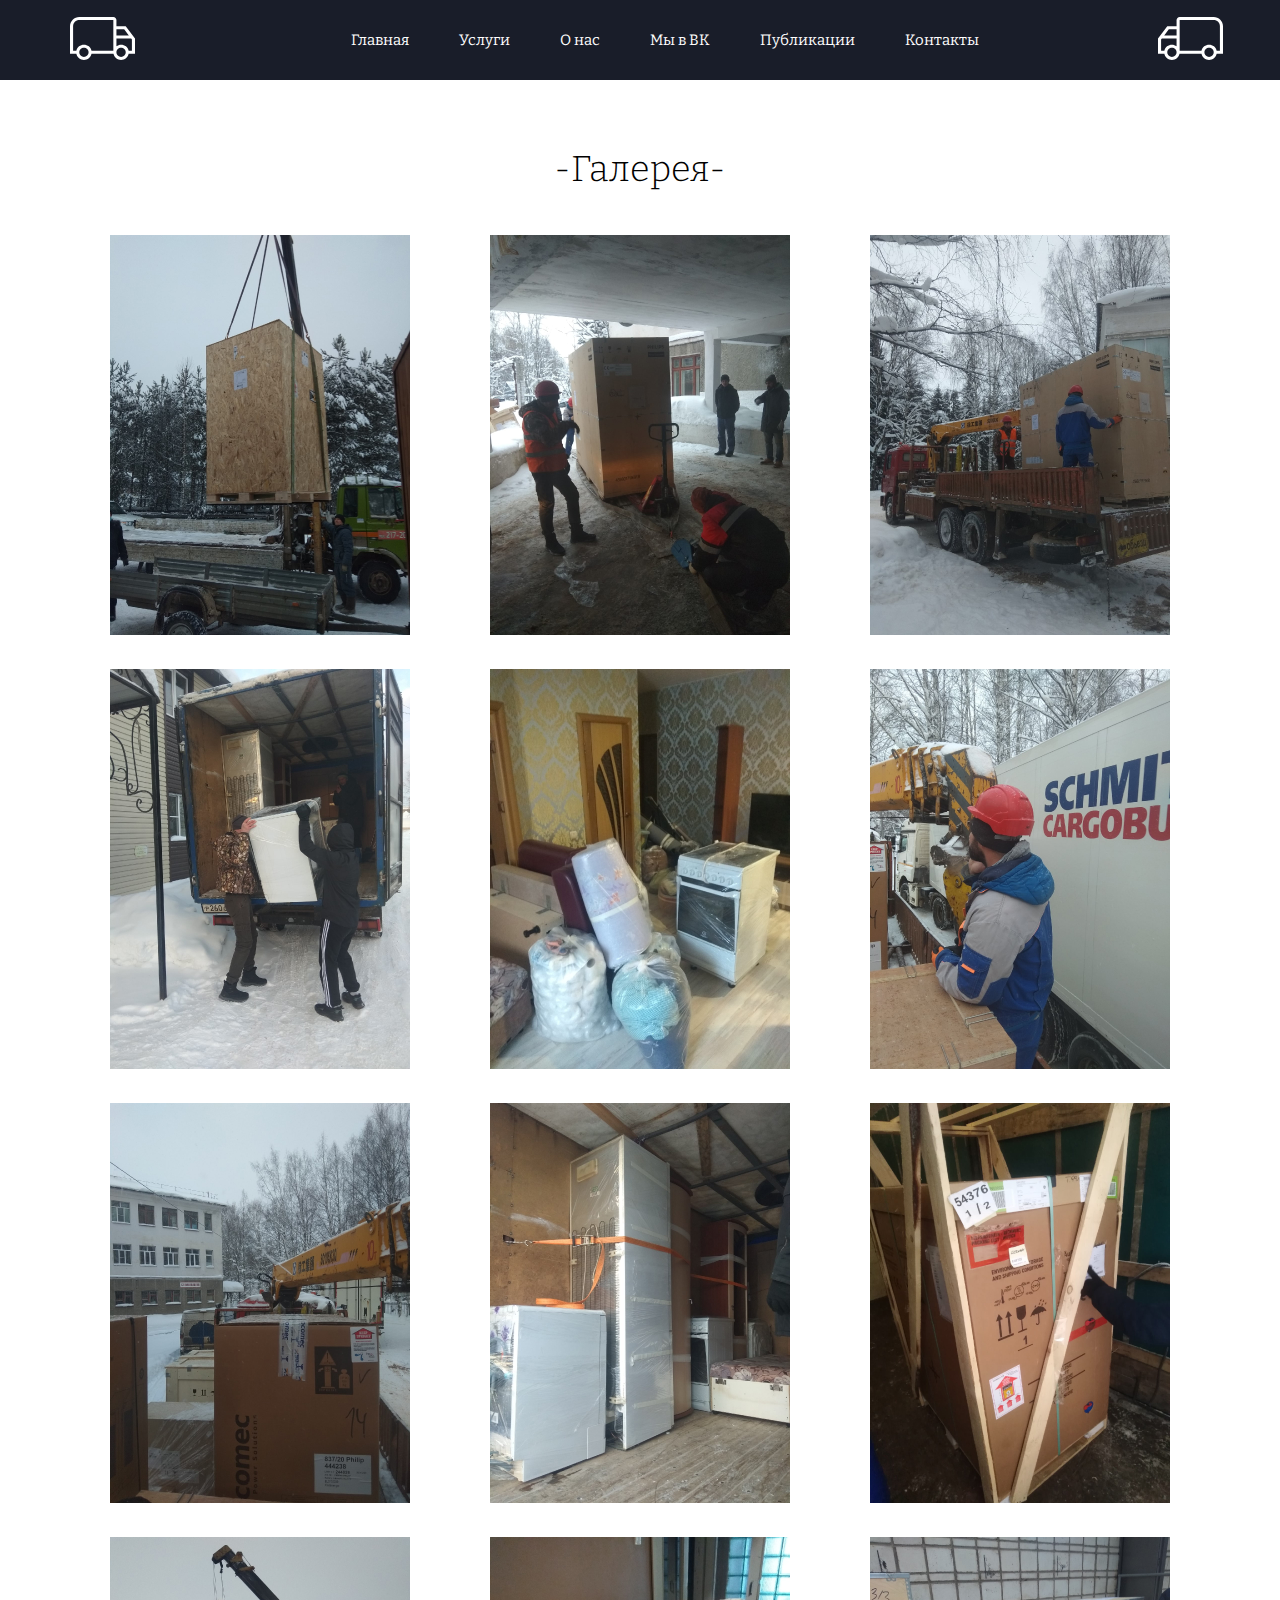
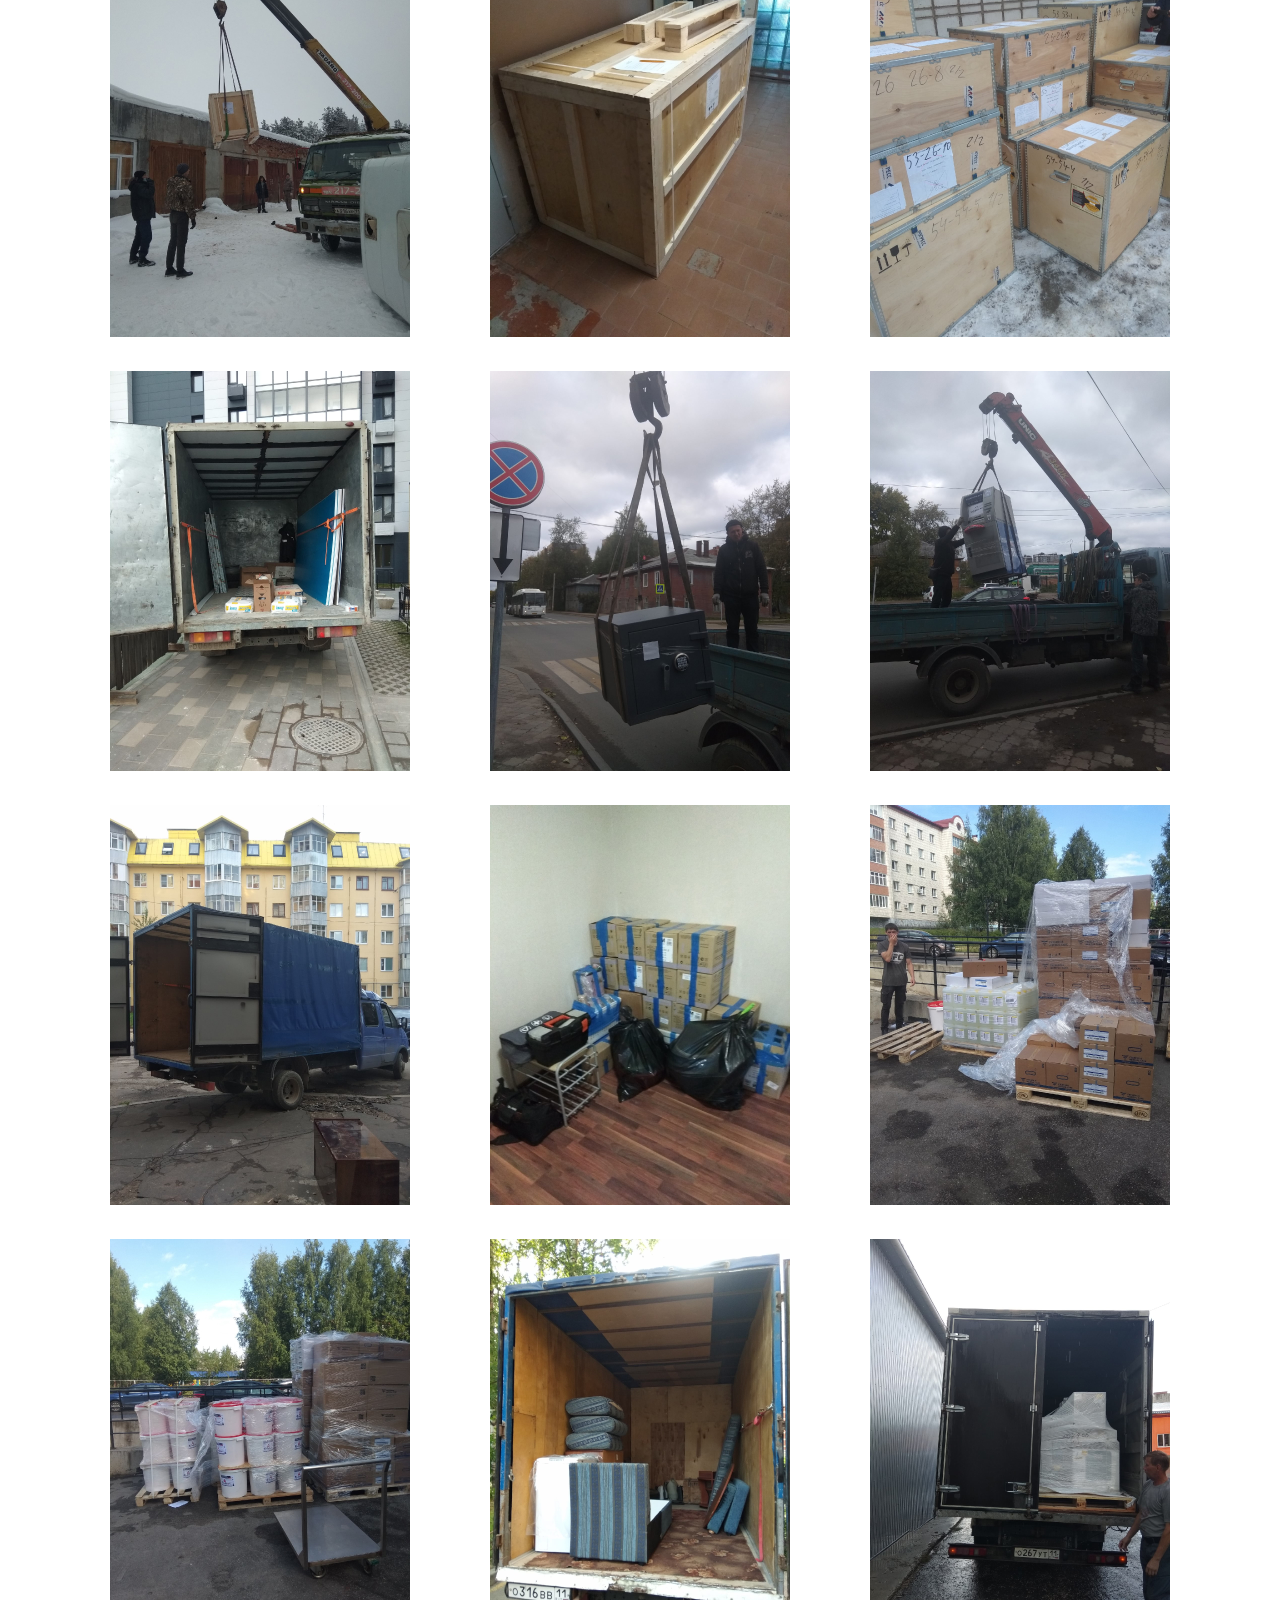
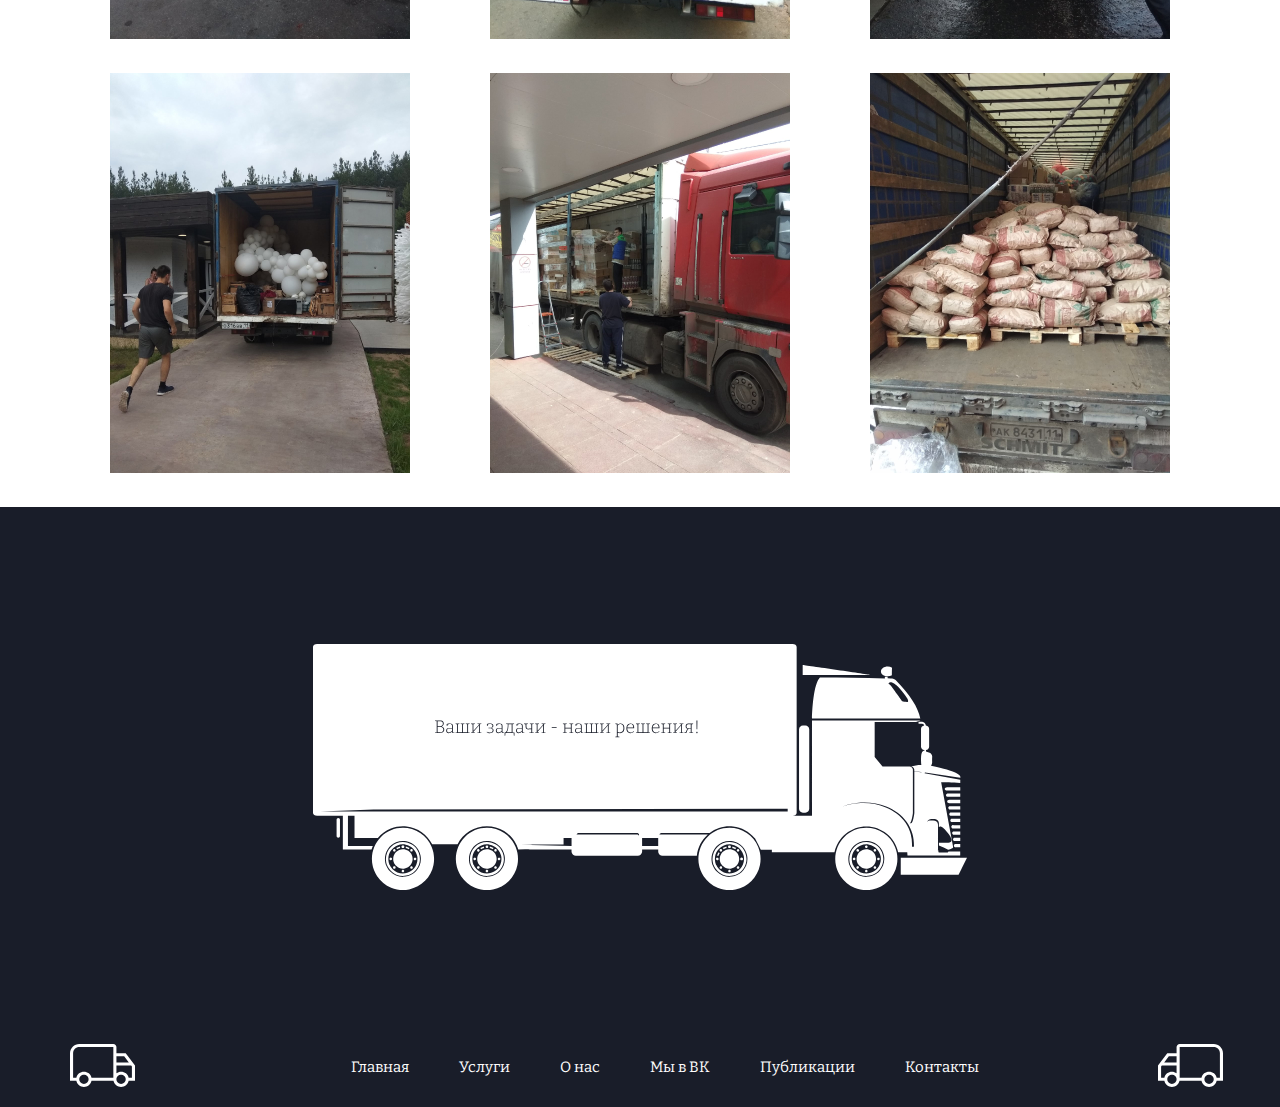
==== work.html @ fd448301 "Add files via upload" ====
<!DOCTYPE html>
<html lang="ru">
<head>
    <meta charset="UTF-8">
    <meta http-equiv="X-UA-Compatible" content="IE=edge">
    <meta name="viewport" content="width=device-width, initial-scale=1.0">
    <meta name="viewport" content="width=1320">
    <link rel="preconnect" href="https://fonts.googleapis.com">
<link rel="preconnect" href="https://fonts.gstatic.com" crossorigin>
<link href="https://fonts.googleapis.com/css2?family=Bitter:ital,wght@0,100;0,200;0,300;0,400;0,700;1,500&display=swap" rel="stylesheet">
    <link rel="stylesheet" href="css/style.css">
    <link href="https://unpkg.com/aos@2.3.1/dist/aos.css" rel="stylesheet">

    <title>Наемный персонал</title>
</head>
<body>
    <header class="header--all_work">
        <div class="container1140">
            <div class="header__inner">
                <div class="header__logoL">
                    <img src="img/logoleft.svg" alt="">
                </div>
                <nav class="nav">
                    <a href="index.html" class="nav__link">Главная</a>
                    <a href="#uslugi" class="nav__link">Услуги</a>
                    <a href="#for_me" class="nav__link">О нас</a>
                    <a href="https://vk.com/yourstaff11" class="nav__link">Мы в ВК</a>
                    <a href="work.html" class="nav__link">Публикации</a>
                    <a href="index.html #kontact" class="nav__link">Контакты</a>
                </nav>
                <div class="header__logoR">
                    <img src="img/logoright.svg" alt="">
                </div>
            </div>
        </div>
    </header>

    <section class="all_work">
        <div class="container1140">
            <div class="parallax"></div>
            <h1 class="all_work_head">-Галерея-</h1>
            <div class="all_work_gal">
                <div class="all_work_item">
                    <img src="img/публикации/work1.jpg" alt="" class="all_work_img">
                </div>
                <div class="all_work_item">
                    <img src="img/публикации/work2.jpg" alt="" class="all_work_img">
                </div>
                <div class="all_work_item">
                    <img src="img/публикации/work3.jpg" alt="" class="all_work_img">
                </div>
                <div class="all_work_item">
                    <img src="img/публикации/work4.jpg" alt="" class="all_work_img">
                </div>
                <div class="all_work_item">
                    <img src="img/публикации/work5.jpg" alt="" class="all_work_img">
                </div>
                <div class="all_work_item">
                    <img src="img/публикации/work6.jpg" alt="" class="all_work_img">
                </div>
                <div class="all_work_item">
                    <img src="img/публикации/work7.jpg" alt="" class="all_work_img">
                </div>
                <div class="all_work_item">
                    <img src="img/публикации/work8.jpg" alt="" class="all_work_img">
                </div>
                <div class="all_work_item">
                    <img src="img/публикации/work9.jpg" alt="" class="all_work_img">
                </div>
                <div class="all_work_item">
                    <img src="img/публикации/work10.jpg" alt="" class="all_work_img">
                </div>
                <div class="all_work_item">
                    <img src="img/публикации/work11.jpg" alt="" class="all_work_img">
                </div>
                <div class="all_work_item">
                    <img src="img/публикации/work12.jpg" alt="" class="all_work_img">
                </div>
                <div class="all_work_item">
                    <img src="img/публикации/work13.jpg" alt="" class="all_work_img">
                </div>
                <div class="all_work_item">
                    <img src="img/публикации/work14.jpg" alt="" class="all_work_img">
                </div>
                <div class="all_work_item">
                    <img src="img/публикации/work15.jpg" alt="" class="all_work_img">
                </div>
                <div class="all_work_item">
                    <img src="img/публикации/work16.jpg" alt="" class="all_work_img">
                </div>
                <div class="all_work_item">
                    <img src="img/публикации/work17.jpg" alt="" class="all_work_img">
                </div>
                <div class="all_work_item">
                    <img src="img/публикации/work18.jpg" alt="" class="all_work_img">
                </div>
                <div class="all_work_item">
                    <img src="img/публикации/work19.jpg" alt="" class="all_work_img">
                </div>
                <div class="all_work_item">
                    <img src="img/публикации/work20.jpg" alt="" class="all_work_img">
                </div>
                <div class="all_work_item">
                    <img src="img/публикации/work21.jpg" alt="" class="all_work_img">
                </div>
                <div class="all_work_item">
                    <img src="img/публикации/work22.jpg" alt="" class="all_work_img">
                </div>
                <div class="all_work_item">
                    <img src="img/публикации/work23.jpg" alt="" class="all_work_img">
                </div>
                <div class="all_work_item">
                    <img src="img/публикации/work24.jpg" alt="" class="all_work_img">
                </div>

                
                
            </div>
        </div>
       
    </section>
    
    <footer class="footer">
    
    </footer>

    <header class="header--all_work">
        <div class="container1140">
            <div class="header__inner">
                <div class="header__logoL">
                    <img src="img/logoleft.svg" alt="">
                </div>
                <nav class="nav">
                    <a href="index.html" class="nav__link">Главная</a>
                    <a href="#uslugi" class="nav__link">Услуги</a>
                    <a href="#for_me" class="nav__link">О нас</a>
                    <a href="https://vk.com/yourstaff11" class="nav__link">Мы в ВК</a>
                    <a href="work.html" class="nav__link">Публикации</a>
                    <a href="index.html #kontact" class="nav__link">Контакты</a>
                </nav>
                <div class="header__logoR">
                    <img src="img/logoright.svg" alt="">
                </div>
            </div>
        </div>
    </header>
    
</body>
</html>
---- css/style.css ----
/* Стили отображения /////////////////////////*/
::-webkit-scrollbar{
    width: 15px;
}

::-webkit-scrollbar-track{
    background: #969696;
}

::-webkit-scrollbar-thumb{
    background: #191D29;
    border-radius: 8px;
    border: 3px solid #969696;
    transition: 1s;
}

::-webkit-scrollbar-thumb:hover{
    background: #2d344b;
    border: 3px solid #969696;
}





body{
    margin: 0;

    font-family: 'Bitter', sans-serif;
    font-size: 14px;
    color: #0000;
    background-color: #fff;
    -webkit-font-smoothing:antialiased;
    min-width: 1140px;

}

*,
*::before,
*::after{
    box-sizing: border-box;
}

.container1140{
    width: 100%;
    max-width: 1140px;
    margin: 0 auto;
}

.container1220{
    width: 100%;
    max-width: 1220px;
    margin: 0 auto;
}

.container1320{
    width: 100%;
    max-width: 1320px;
    margin: 0 auto;
}

/* Навигация /////////////////////////*/

.header{
    position: absolute;
    background-color: #191D29;
    width: 100%;
    height: 80px;
    display: flex;
    align-items: center;
    z-index: 1000;
    /* position: fixed;
    top: 0;*/
} 

.header--all_work{
    background-color: #191D29;
    width: 100%;
    height: 80px;
    display: flex;
    align-items: center;
    z-index: 1000;
    /* position: fixed;
    top: 0;*/
} 

.header__logoL{
    width: 52px;
    height: 47px;
}

.header__logoR{
    width: 52px;
    height: 47px;
}

.nav{
    display: flex;
}

.nav__link{
    margin-left: 50px;
    color: #fff;
    text-decoration: none;
    transition: 0.1s linear;
    font-size: 15px;
    font-weight: normal;
}

.nav__link:hover{
    color: #FF8A00;
}


.header__inner{
    display: flex;
    justify-content: space-between;
    align-items: center;
}

/* Хеадер /////////////////////////*/

.intro{
    
    width: 100%;
    height: 100vh;
    background: #191D29;
    z-index: 3;
    display: flex;
    flex-direction: column;
    justify-content: center;
}

.intro__content{
    
    width: 100%;
    max-width: 1920px;
    height: 80vh;
    display: flex;
    flex-direction: column;
    justify-content: center;
    background: #191D29;
    z-index: 3;
    margin-top: 50px;
}


.intro__title{
    font-family: "Bitter";
    color: white;
    font-weight: 300;
    animation: intro__title 1s 1;
}

@keyframes intro__title{
    0%{
        color: #191D29;
        margin-left: -70px;
    }
    100%{
        color: #fff;
    }
}

.intro__inner{
    text-align: center;
    margin: 0 auto;
}

.intro__subtitle{
    font-family: "Bitter";
    font-size: 64px;
    color: white;
    font-weight: 300;
    animation: intro__subtitle 2s 1;
}

@keyframes intro__subtitle{
    0%{
        color: #191D29;
        margin-left: -90px;
    }
    50%{
        color: #191D29;
        margin-left: -90px;
    }
    100%{
        color: #fff;
    }
}

.orange{
    color: #FF8A00;
    animation: sporange 2s 1;
}

@keyframes sporange{
    0%{
        color: #191D29;
        margin-left: -45px;
    }
    50%{
        color: #191D29;
    
    }
    100%{
        color: #FF8A00;
    }
}

.intro__title1{
    font-family: "Bitter";
    color: white;
    font-weight: 100;
    animation: intro__title1 3s;
}

@keyframes intro__title1{
    0%{
        color: #191D29;
        margin-left: -90px;
    }
    60%{
        color: #191D29;
        margin-left: 90px;
    }
    100%{
        color: #fff;
    }
}
.btn{
    display: inline-block;
    vertical-align: top;
    font-size: 15px;
    color: #191D29;
    background-color: white;
    font-weight: 500;
    text-decoration: none;
    padding: 13px 20px;
    border-radius: 2px;
    font-family: "Bitter";
    transition: background .1s linear;
    text-align: center;
    margin-top: 40px;
    animation: btn 4s;
}



@keyframes btn{
    0%{
        color: #191D29;
        background-color: #191D29;
    }
    90%{
        color: #191D29;
        background-color: #191D29;
    }
    100%{
        display: block;
    }
}

.btn--all{
    display: inline-block;
    vertical-align: top;
    font-size: 24px;
    color: black;
    background-color: white;
    border: grey 1px solid;
    font-weight: 300;
    text-decoration: none;
    padding: 13px 20px;
    border-radius: 2px;
    font-family: "Bitter";
    transition: background .1s linear;
    text-align: center;
    margin-top: 40px;

}

.btn:hover{
    background-color: #FF8A00;
    border-top-color: #944f01fd;
}


.btn--all:hover{
    border: #FF8A00 1px solid;
    color: #FF8A00;
}

.down_txt{
    font-family: "Bitter";
    font-size: 15px;
    color: #FF8A00;
    margin-bottom: 30px;
    animation: down_txt 5s;
}

@keyframes down_txt{
    0%{
        color: #191D29;
        
    }
    90%{
        color: #191D29;
        
    }
    100%{
        color: #FF8A00;
    }
}

.arrow_down{
    text-align: center;
    animation: arrow 5s;
}

@keyframes arrow{
    0%{
        opacity: 0;
        
    }
    90%{
        opacity: 0;
        
    }
    100%{
        opacity: 1;
    }
}

/* Обо мне /////////////////////////*/

.for_me{
    padding-top: 100px;
    
}

.background{
    background: url(../img/driver.svg) center center/ cover no-repeat;
}

.for_me_item{
    display: flex;
    
}

.for_me_content{
    font-family: "Bitter";
    display: flex;
    flex-direction: column;
    justify-content: flex-start;
    margin-left: 25px;
}

.for_me_head{
    font-family: "Bitter";
    font-style: normal;
    font-weight: 300;
    font-size: 36px;
    line-height: 100px;
    color: black;
}

.for_me_txt{
    font-family: "Bitter";
    font-style: normal;
    font-weight: 300;
    font-size: 18px;
    line-height: 40px;
    color: #4A4A4A;
}

.for_me_txt{
    display: flex;
    flex-wrap: wrap;
}

.for_me_img{
    width: 553px;
    height: 368px;
}

.for_me_photo{
    position: relative;
}

.social{
    margin-top: 20px;
}

.social__item{
    margin-right: 6px;
}

/* Лучшие работы /////////////////////////*/

.best_work{
    padding-top: 45px;
    padding-bottom: 50px;
}

.best_content{
    display: flex;
    flex-direction: row;
    flex-wrap: wrap;
}

/* .work_item .work_img_prew{
    display: none;
}

.work_item:hover .work_img_prew{
    display: block;
    position: absolute;
    z-index:21;
    object-fit: cover;
    width: 553px;
    height: 400px;
    overflow: hidden;
} */


.work_img{
    object-fit: cover;
    width: 553px;
    height: 335px;
    z-index: 1;
    overflow: hidden;
    transition: 3s;
}

.work_img2{
    object-fit: cover;
    width: 553px;
    height: 335px;
    z-index: 1;
    overflow: hidden;
    transition: 4s;
}

.work_img:hover{
    object-fit: cover;
    width: 553px;
    height: 738px;
    z-index: 1;
    overflow: hidden;
}

.work_img2:hover{
    object-fit: cover;
    width: 773px;
    height: 750px;
    z-index: 1;
    overflow: hidden;
}

.work_item{
    display: flex;
    flex-direction: row;
    width: 553px;
    height: 335px;
    max-width: 50%;
    position: relative;
    overflow: hidden;
    flex-wrap: wrap;
    margin-bottom: 34px;

}




.work_item:nth-child(2n){
    margin-left: 34px;
    
}

.best_work_head{
    font-family: "Bitter";
    font-style: normal;
    font-weight: 300;
    font-size: 36px;
    line-height: 100px;
    color: black;
    text-align: center;
    padding-bottom: 30px;
    
}

.best_btn{
    text-align: center;
}

/* Сервисы /////////////////////////*/

.services{
    
    background: url(../img/Frame14.svg);
    background-position: bottom 400px center;
    background-attachment: fixed;
    background-repeat: no-repeat;
    height: 911px;
    z-index: -3;

} 

.nojnici{
    background: url(../img/Услуги1.svg) center center/ cover no-repeat;
    height: 911px;
    
}

.phonorez{
    position: relative;
    text-align: center;
    margin: -120px 0 0 0;
    z-index: -2;
}

.services_head{
    position: relative;
    font-family: "Bitter";
    font-style: normal;
    font-weight: 300;
    font-size: 36px;
    line-height: 100px;
    color: white;
    text-align: center;
    padding-top: 20px;
    z-index: 2;
}

.serv_inner_head{
    font-family: "Bitter";
    font-style: normal;
    font-weight: 300;
    font-size: 36px;
    color: #FF8A00;
    margin-top: 100px;
}

.services_content{
    font-family: "Bitter";
    font-style: normal;
    font-weight: 300;
    font-size: 24px;
    color: #fff;
    margin-top: 60px;
    display: flex;

}


.services_content .opis{
    color: gray;
    transition: 1s;
    opacity: 0;
}

.services_content:hover .opis{
    font-weight: 300;
    color: gray;
    margin-left: 20px;
    opacity: 1;
}

.services__inner{
    display: flex;
}


.services__inner .services_item2{
    margin-left: 300px;
}


/* Почему меня? ///////////////////////// */

.why_me{
    background: url(../img/driver.svg) center center/ cover no-repeat;
    padding-top: 49px;
    padding-bottom: 49px;
    background-size: 400px;
}

.why_me_head{
    font-family: "Bitter";
    font-style: normal;
    font-weight: 300;
    font-size: 36px;
    color: black;
    text-align: center;

}

.why_me_item{
    width: 30%;
    margin-top: 23px;
    text-align: center;

}


.why_me_title{
    font-family: "Bitter";
    font-style: normal;
    font-weight: normal;
    font-size: 24px;
    color: black;
}

.why_me_text{
    font-family: "Bitter";
    font-style: normal;
    font-weight: normal;
    font-size: 16px;
    line-height: 32px;
    color: rgb(83, 83, 83);
}

.why_me_wrapper{
    display: flex;
    justify-content: space-between;
}

.why_me_img{
    width: auto;
    height: 85px;
}

/* Бренд ///////////////////////// */

.brend{
    background: white;
    height: 250px;
}

.brend_inner{
    height: 250px;
    display: flex;
    justify-content: space-around;
    align-items: center;
}

.brend_img{
    width: 150px;
    height: auto;
}

.brend_item{
    opacity: .2;
    transition: .5s;
}

.brend_item:hover{
    opacity: 1;
}

/* Публикации ///////////////////////// */


.public_img{
    transition: .5s;
    width: 218px;
    height: auto;
}



.public{
    background: #191D29;
    padding-top: 20px;
    padding-bottom: 55px;
}

.public_inner{
    display: flex;
    justify-content: space-around;
    align-items: center;
}

.public_head{
    font-family: "Bitter";
    font-style: normal;
    font-weight: 300;
    font-size: 36px;
    color: white;
    text-align: center;
    padding-bottom: 20px;
}



/* Блог ///////////////////////// */

.blog{
    padding-top: 43px;
}

.blog_head{
    font-family: "Bitter";
    font-style: normal;
    font-weight: 300;
    font-size: 36px;
    color: black;
    text-align: center;
    padding-bottom: 20px;
}

.blog_inner{
    display: flex;
    justify-content: space-between;
}

.blog_item{
    width: 33.3333%;
}

.blog_name{
    font-family: "Bitter";
    font-style: normal;
    font-weight: normal;
    font-size: 18px;
    color: #656565;
    margin-top: 25px;
}

.blog_title{
    font-family: "Bitter";
    font-style: normal;
    font-weight: normal;
    font-size: 24px;
    line-height: 59px;
    text-decoration: underline 2px;
    color: #000000;
    margin-top: 7px;
    letter-spacing: 2px;
}

.blog_text{
    font-family: "Bitter";
    font-style: normal;
    font-weight: normal;
    font-size: 18px;
    line-height: 28px;
    letter-spacing: -0.02em;
    color: #656565;
    width: 80%;
    margin-top: 20px;
    margin-bottom: 20px;
}

.blog_link{
    font-family: "Bitter";
    font-style: normal;
    font-weight: 300;
    font-size: 24px;
    line-height: 59px;
    letter-spacing: 0.105em;
    color: #000000;
    text-decoration: none;
    margin-bottom: 0;
}

.blog_link:hover{
    font-family: "Bitter";
    font-style: normal;
    font-weight: 300;
    font-size: 24px;
    line-height: 59px;
    letter-spacing: 0.105em;
    color: #FF8A00;
}

.blog_link:active{
    font-family: "Bitter";
    font-style: normal;
    font-weight: 300;
    font-size: 24px;
    line-height: 59px;
    letter-spacing: 0.105em;
    color: #bb6503;
}

/* Footer ///////////////////////// */

.footer{
    background: url(../img/Подвал.svg) center center/ cover no-repeat;
    height: 520px;
}















/* Все работы ///////////////////////// */

.all_work{
    padding-top: 43px;
}

.all_work_head{
    font-family: "Bitter";
    font-style: normal;
    font-weight: 300;
    font-size: 36px;
    color: black;
    text-align: center;
    padding-bottom: 20px;

}



.all_work_gal{
    display: flex;
    flex-wrap: wrap;
    justify-content: space-around;
}

.all_work_img{
    margin-bottom: 30px;
    width: 300px;
}

/* Резюме ///////////////////////// */

.resume_txt{
    font-family: "Bitter";
    font-style: normal;
    font-weight: 300;
    font-size: 18px;
    line-height: 40px;
    color: #4A4A4A;
    text-align: justify;
}


/* Контакты ///////////////////////// */

.how_call_me{
    margin: 0 auto;
}

.call_item:nth-child(2n+1){
    padding-top: 48px;
    padding-bottom: 48px;
    background: #191D29;
    color: white;
    font-family: Bitter;
    font-style: normal;
    font-weight: 300;
    font-size: 24px;
    line-height: 59px;
    display: flex;
    justify-content: center;
    align-items: center;
}

.call_item:nth-child(2n){
    padding-top: 48px;
    padding-bottom: 48px;
    background: #ffffff;
    color: #191D29;
    font-family: Bitter;
    font-style: normal;
    font-weight: 300;
    font-size: 24px;
    line-height: 59px;
    display: flex;
    justify-content: center;
    align-items: center;
}

.call_img{
    margin-right: 34px;
}

/* Кнопка вверх ///////////////////////// */


.btn--up{
    display: inline-block;
    
    
}

.up_img{
    width: 50px;
    height: 50px;
}


.btn_up{
    padding: 0;
    margin-left: 2%;
    position: absolute;
    top: 90%;
    position: fixed;
    opacity: 50%;
    transition: .5s;

    
}



.btn_up:hover{
    margin-left: 2%;
    position: absolute;
    top: 90%;
    position: fixed;
    opacity: 100%;

}
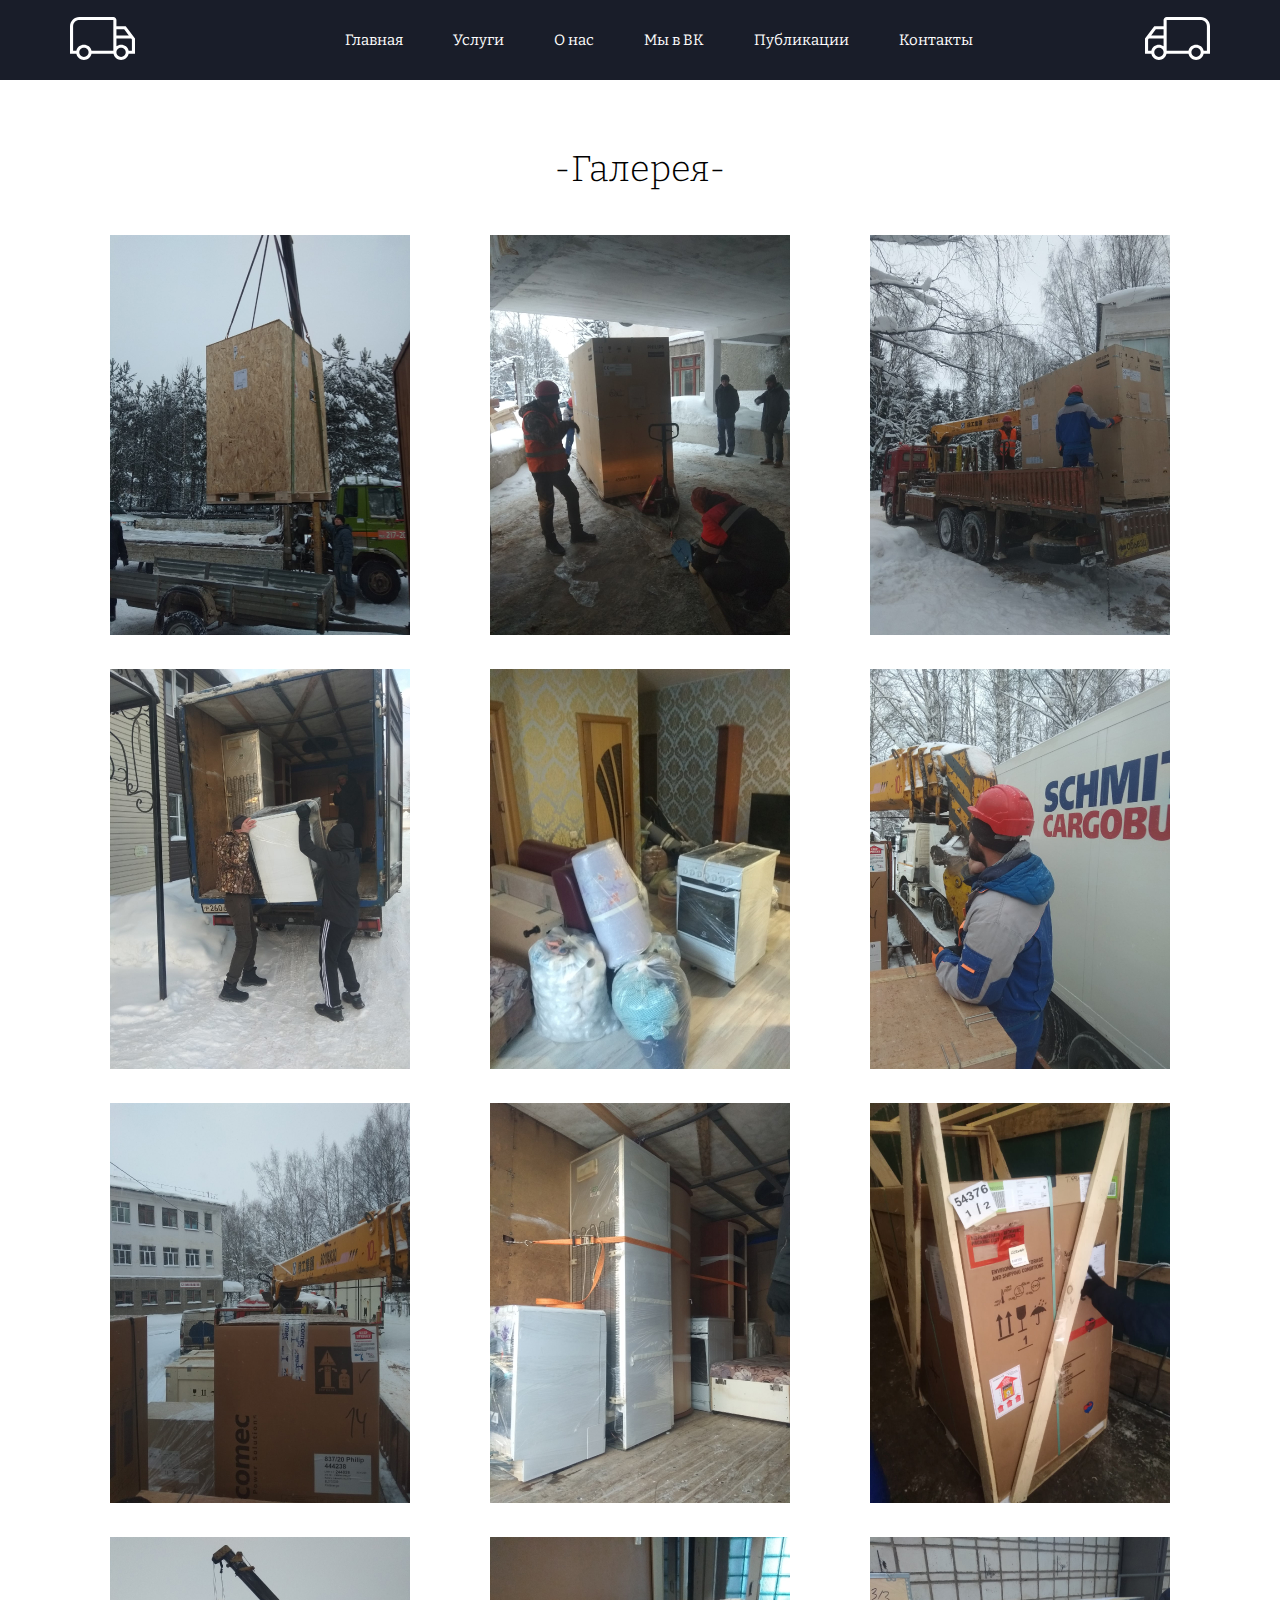
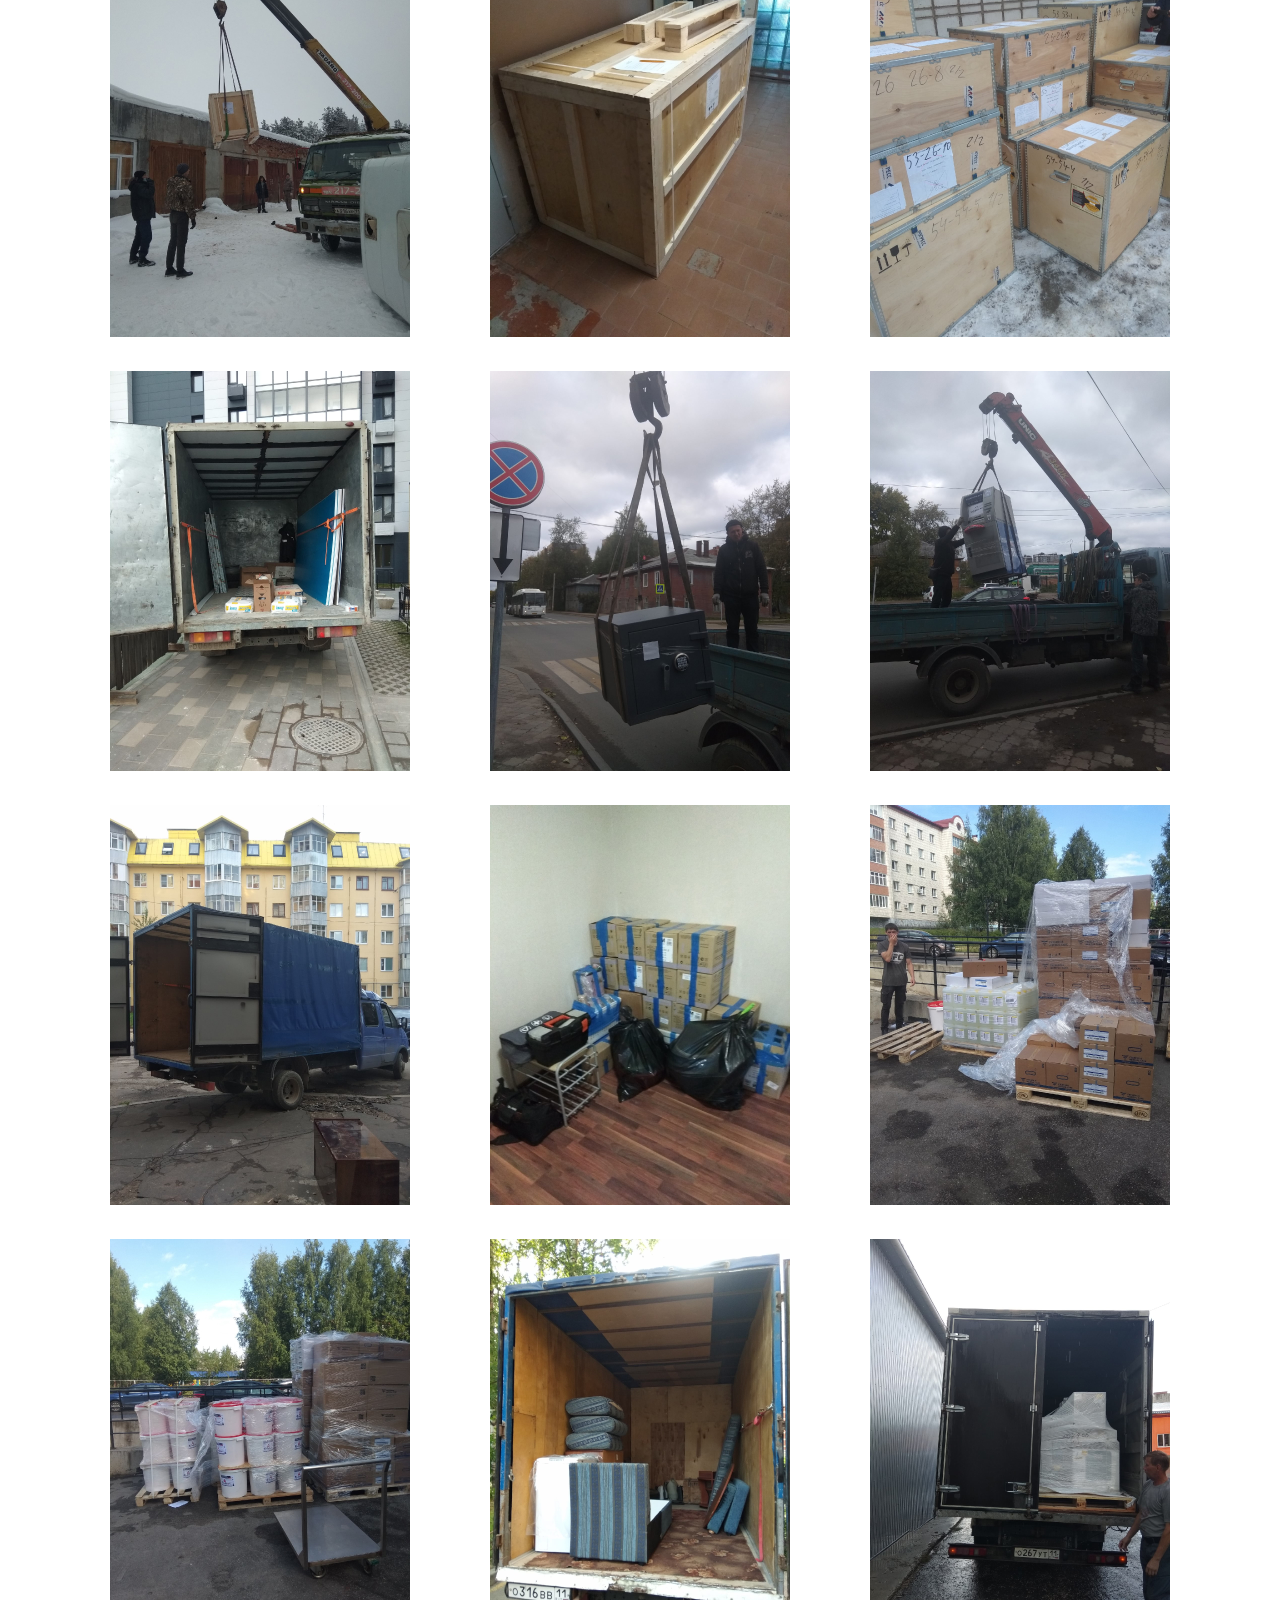
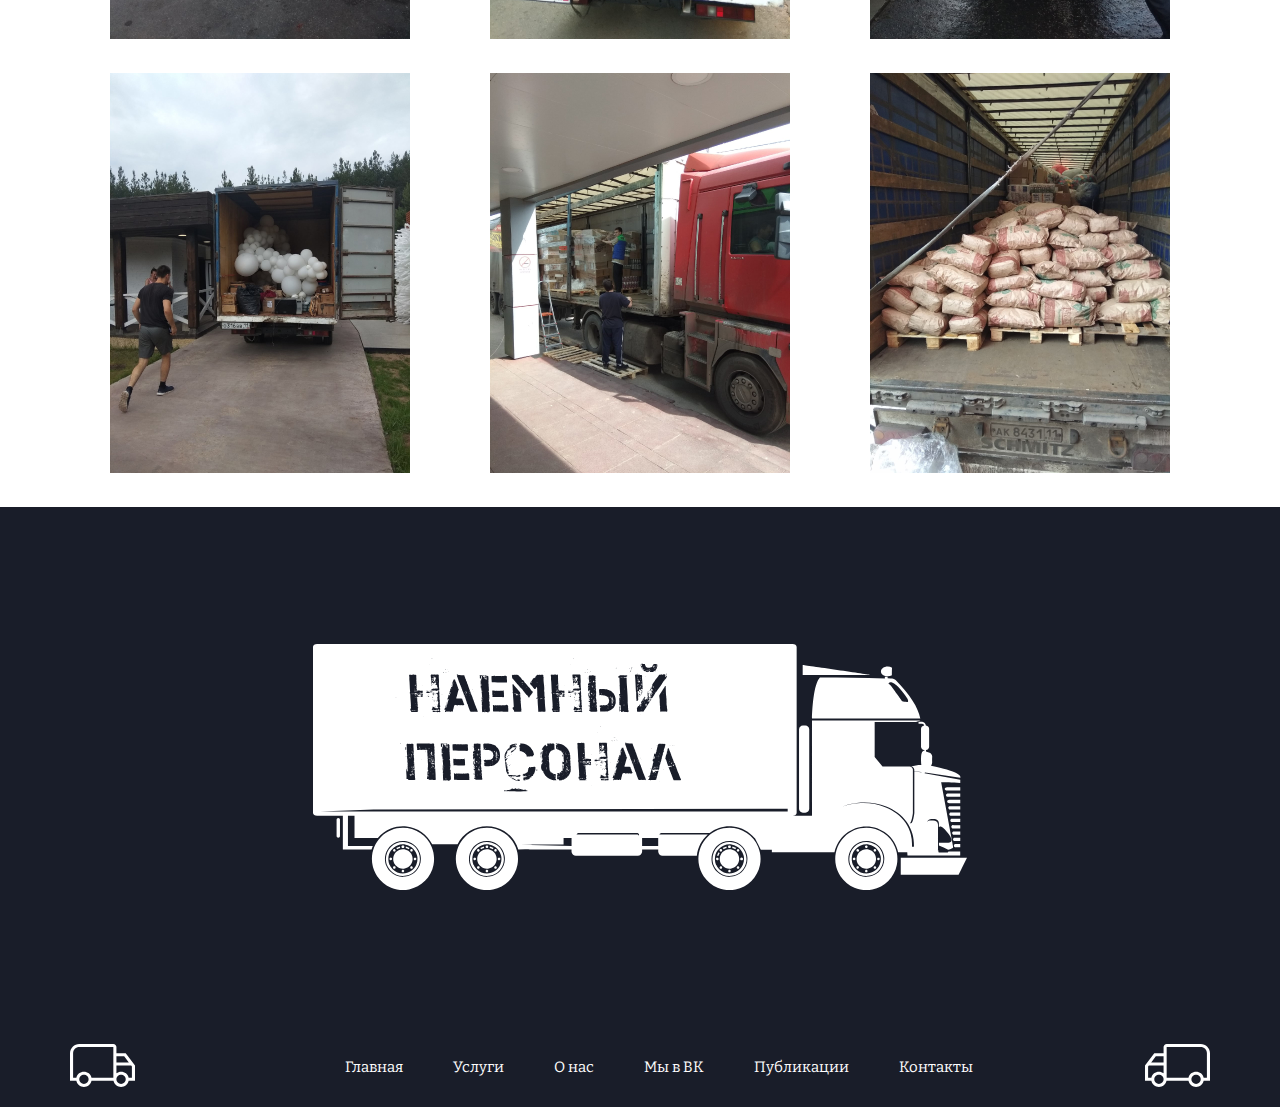
==== commit 12d4c8c3: "Update work.html" ====
--- a/work.html
+++ b/work.html
@@ -22,8 +22,8 @@
                 </div>
                 <nav class="nav">
                     <a href="index.html" class="nav__link">Главная</a>
-                    <a href="#uslugi" class="nav__link">Услуги</a>
-                    <a href="#for_me" class="nav__link">О нас</a>
+                    <a href="index.html #uslugi" class="nav__link">Услуги</a>
+                    <a href="index.html #for_me" class="nav__link">О нас</a>
                     <a href="https://vk.com/yourstaff11" class="nav__link">Мы в ВК</a>
                     <a href="work.html" class="nav__link">Публикации</a>
                     <a href="index.html #kontact" class="nav__link">Контакты</a>
@@ -132,8 +132,8 @@
                 </div>
                 <nav class="nav">
                     <a href="index.html" class="nav__link">Главная</a>
-                    <a href="#uslugi" class="nav__link">Услуги</a>
-                    <a href="#for_me" class="nav__link">О нас</a>
+                    <a href="index.html #uslugi" class="nav__link">Услуги</a>
+                    <a href="index.html #for_me" class="nav__link">О нас</a>
                     <a href="https://vk.com/yourstaff11" class="nav__link">Мы в ВК</a>
                     <a href="work.html" class="nav__link">Публикации</a>
                     <a href="index.html #kontact" class="nav__link">Контакты</a>
@@ -146,4 +146,4 @@
     </header>
     
 </body>
-</html>+</html>
--- a/css/style.css
+++ b/css/style.css
@@ -86,12 +86,22 @@
 
 .header__logoL{
     width: 52px;
+
+}
+
+.header__logoR{
+    
     height: 47px;
 }
 
-.header__logoR{
-    width: 52px;
-    height: 47px;
+.awdwad{
+    width: 150px;
+    margin-top: -100px;
+}
+
+.awdwad1{
+    width: 150px;
+    margin-bottom: -100px;
 }
 
 .nav{
@@ -174,6 +184,19 @@
     font-weight: 300;
     animation: intro__subtitle 2s 1;
 }
+
+.slogan{
+    font-family: Bitter;
+    font-style: normal;
+    font-weight: 300;
+    font-size: 17px;
+    color: white;
+    margin-left: 620px;
+    margin-top: -15px;
+    animation: intro__title1 3s 1;
+}
+
+
 
 @keyframes intro__subtitle{
     0%{
@@ -339,7 +362,9 @@
 }
 
 .background{
-    background: url(../img/driver.svg) center center/ cover no-repeat;
+    background: url(../img/driver1.svg) center center/ cover no-repeat;
+
+
 }
 
 .for_me_item{
@@ -370,7 +395,7 @@
     font-weight: 300;
     font-size: 18px;
     line-height: 40px;
-    color: #4A4A4A;
+    color: #000000;
 }
 
 .for_me_txt{
@@ -389,6 +414,7 @@
 
 .social{
     margin-top: 20px;
+    display: flex;
 }
 
 .social__item{
@@ -441,7 +467,7 @@
     transition: 4s;
 }
 
-.work_img:hover{
+/* .work_img:hover{
     object-fit: cover;
     width: 553px;
     height: 738px;
@@ -455,7 +481,7 @@
     height: 750px;
     z-index: 1;
     overflow: hidden;
-}
+} */
 
 .work_item{
     display: flex;
@@ -583,7 +609,7 @@
     background: url(../img/driver.svg) center center/ cover no-repeat;
     padding-top: 49px;
     padding-bottom: 49px;
-    background-size: 400px;
+    background-size: 470px;
 }
 
 .why_me_head{
@@ -618,7 +644,7 @@
     font-weight: normal;
     font-size: 16px;
     line-height: 32px;
-    color: rgb(83, 83, 83);
+    color: rgb(54, 54, 54);
 }
 
 .why_me_wrapper{
@@ -853,11 +879,20 @@
 
 .how_call_me{
     margin: 0 auto;
+
+
+    
+}
+
+.call_elem{
+    display: flex;
+    min-width: 40%;
 }
 
 .call_item:nth-child(2n+1){
     padding-top: 48px;
     padding-bottom: 48px;
+    padding-left: 100px;
     background: #191D29;
     color: white;
     font-family: Bitter;
@@ -866,13 +901,14 @@
     font-size: 24px;
     line-height: 59px;
     display: flex;
-    justify-content: center;
+    justify-content: space-around;
     align-items: center;
 }
 
 .call_item:nth-child(2n){
     padding-top: 48px;
     padding-bottom: 48px;
+    padding-left: 100px;
     background: #ffffff;
     color: #191D29;
     font-family: Bitter;
@@ -881,7 +917,7 @@
     font-size: 24px;
     line-height: 59px;
     display: flex;
-    justify-content: center;
+    justify-content: space-around;
     align-items: center;
 }
 
@@ -939,4 +975,3 @@
 
 
 
-
